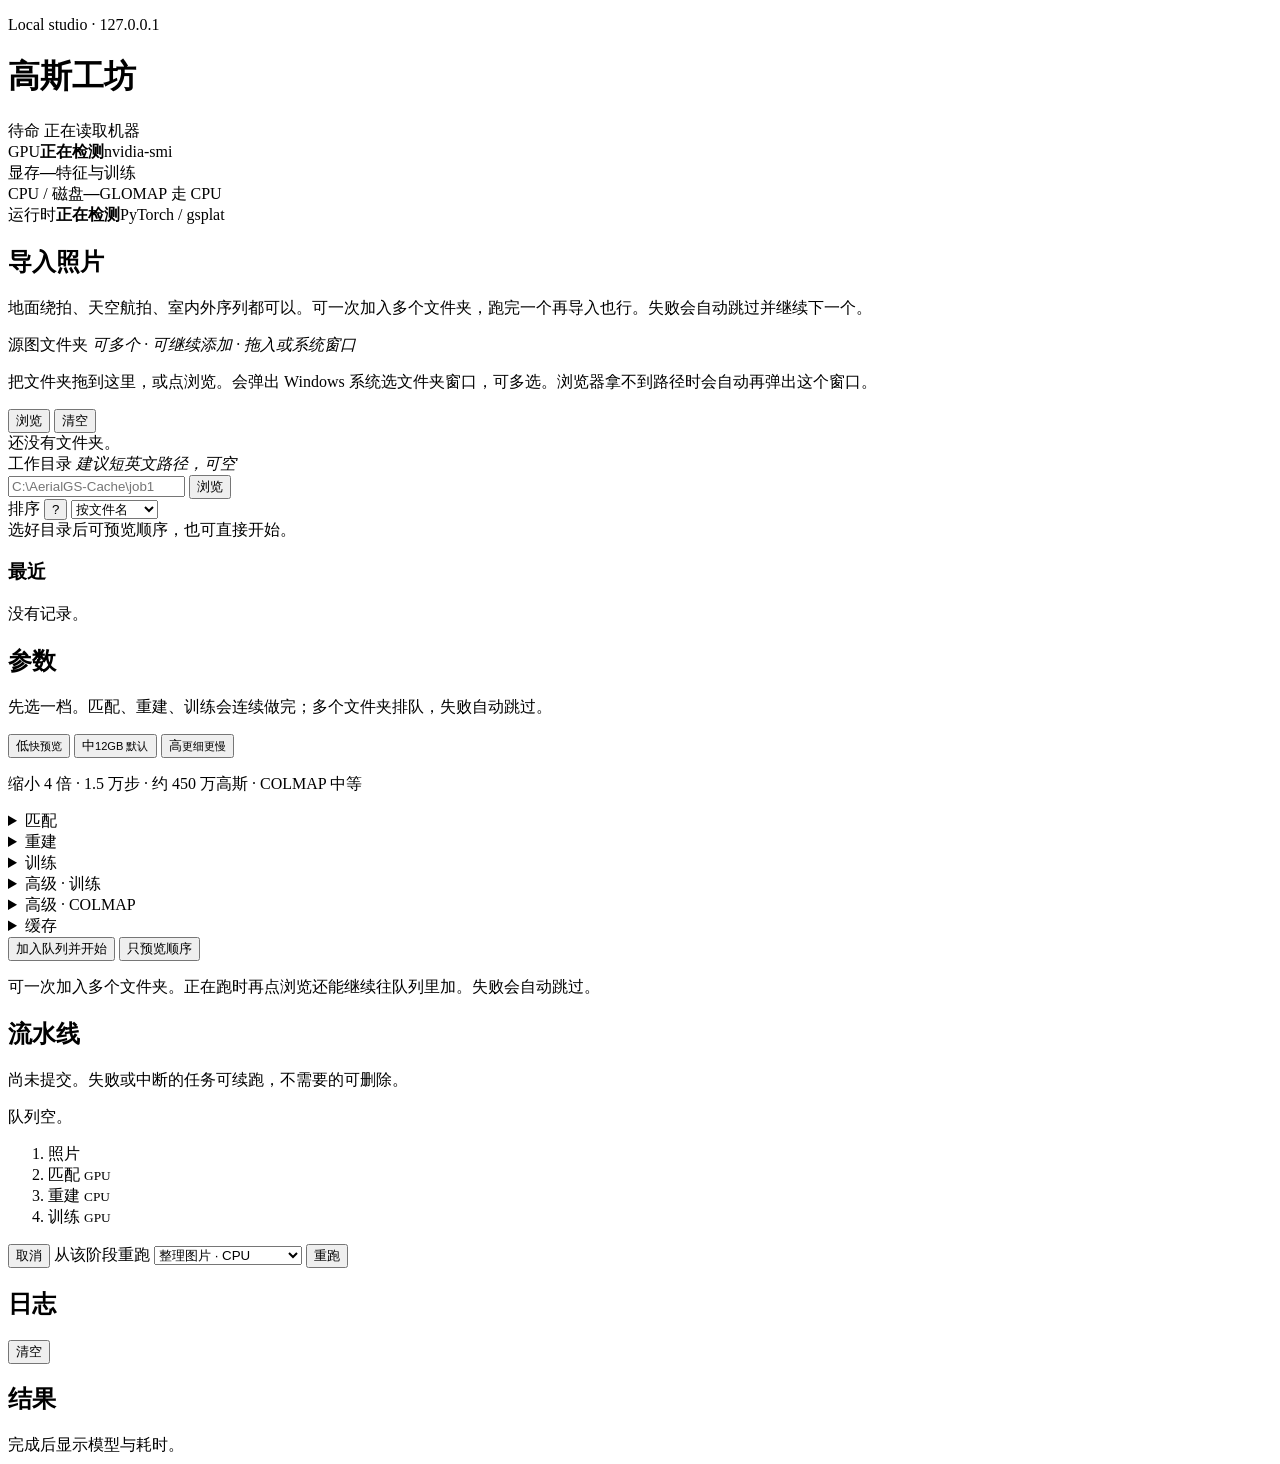
==== web/index.html @ 587d4405 "Publish AerialGS as MIT source with runtime downloads, queue resume/delete, and native folder pickin" ====
<!DOCTYPE html>
<html lang="zh-CN">
<head>
  <meta charset="UTF-8" />
  <meta name="viewport" content="width=device-width, initial-scale=1" />
  <title>高斯工坊</title>
  <link rel="stylesheet" href="/styles.css?v=15" />
</head>
<body>
  <header class="mast">
    <div>
      <p class="kicker">Local studio · 127.0.0.1</p>
      <h1>高斯工坊</h1>
    </div>
    <div class="mast-meta">
      <span id="job-chip">待命</span>
      <span id="hw-badge">正在读取机器</span>
    </div>
  </header>

  <main class="page">
    <section class="specs" id="metrics">
      <div class="spec"><span class="k">GPU</span><strong class="v">正在检测</strong><span class="s">nvidia-smi</span></div>
      <div class="spec"><span class="k">显存</span><strong class="v">—</strong><span class="s">特征与训练</span></div>
      <div class="spec"><span class="k">CPU / 磁盘</span><strong class="v">—</strong><span class="s">GLOMAP 走 CPU</span></div>
      <div class="spec"><span class="k">运行时</span><strong class="v">正在检测</strong><span class="s">PyTorch / gsplat</span></div>
    </section>
    <section class="notices" id="alerts"></section>

    <div class="sheet">
      <section>
        <header class="sec">
          <h2>导入照片</h2>
          <p>地面绕拍、天空航拍、室内外序列都可以。可一次加入多个文件夹，跑完一个再导入也行。失败会自动跳过并继续下一个。</p>
        </header>
        <div class="field">
          <span class="field-title">源图文件夹 <em>可多个 · 可继续添加 · 拖入或系统窗口</em></span>
          <div id="source-drop" class="dropzone">
            <p>把文件夹拖到这里，或点浏览。会弹出 Windows 系统选文件夹窗口，可多选。浏览器拿不到路径时会自动再弹出这个窗口。</p>
            <div class="path-row">
              <button type="button" id="btn-browse-source" class="ghost">浏览</button>
              <button type="button" id="btn-clear-sources" class="ghost">清空</button>
            </div>
            <div id="source-chips" class="chips empty">还没有文件夹。</div>
          </div>
        </div>
        <label>工作目录 <em>建议短英文路径，可空</em>
          <div class="path-row">
            <input id="work" placeholder="C:\AerialGS-Cache\job1" />
            <button type="button" id="btn-browse-work" class="ghost">浏览</button>
          </div>
        </label>
        <label>排序 <button type="button" class="help" data-tip="按文件名：img2 会排在 img10 前。按拍摄时间：文件名乱、但相机写了时间时用。">?</button>
          <select id="sort">
            <option value="filename" selected>按文件名</option>
            <option value="exif_time">按拍摄时间</option>
          </select>
        </label>
        <div id="preview" class="well empty">选好目录后可预览顺序，也可直接开始。</div>
        <h3>最近</h3>
        <div id="project-list" class="well empty">没有记录。</div>
      </section>

      <section>
        <header class="sec">
          <h2>参数</h2>
          <p>先选一档。匹配、重建、训练会连续做完；多个文件夹排队，失败自动跳过。</p>
        </header>

        <input type="hidden" id="preset" value="balanced" />
        <div class="preset-bar" role="radiogroup" aria-label="质量预设">
          <button type="button" class="preset-btn" data-preset="fast">低<small>快预览</small></button>
          <button type="button" class="preset-btn on" data-preset="balanced">中<small>12GB 默认</small></button>
          <button type="button" class="preset-btn" data-preset="quality">高<small>更细更慢</small></button>
        </div>
        <p id="preset-lead" class="preset-lead">缩小 4 倍 · 1.5 万步 · 约 450 万高斯 · COLMAP 中等</p>

        <details class="fold">
          <summary>匹配</summary>
          <label>模式 <button type="button" class="help" data-tip="自动：图少穷举、图多改顺序。顺序：只跟相邻几张比，连续拍摄最快。穷举：每张都和其他所有图配对，最稳也最慢。">?</button>
            <select id="match">
              <option value="auto" selected>自动 · 小图集穷举，大图集顺序</option>
              <option value="sequential">顺序匹配 · 连续拍摄</option>
              <option value="exhaustive">穷举匹配 · 更稳更慢</option>
            </select>
          </label>
          <div class="row compact">
            <label>跟前后几张比 <button type="button" class="help" data-tip="只在顺序匹配时有用。10 表示每张图跟前面 10 张、后面 10 张对一下，不只跟下一张。越大越稳，也越慢。">?</button>
              <input id="overlap" type="number" value="10" min="1" />
            </label>
            <label class="check"><input id="quad" type="checkbox" checked /> 再跟远一点的比 <button type="button" class="help" data-tip="旁边对完，再抽几张隔得更远的对一下。走着走着位置会慢慢偏，对远一点能把偏掉的拉回来。">?</button></label>
            <label class="check"><input id="loop" type="checkbox" checked /> 第一张和最后几张再比对 <button type="button" class="help" data-tip="绕着拍了一圈、飞完又回到起点时打开；直线走过就不必开。">?</button></label>
          </div>
        </details>

        <details class="fold">
          <summary>重建</summary>
          <label>相机模型 <button type="button" class="help" data-tip="SIMPLE_RADIAL：普通镜头首选。OPENCV：广角、画面边缘明显弯曲。PINHOLE：照片已经去过畸变。SIMPLE_PINHOLE：最简针孔，畸变可忽略时用。">?</button>
            <select id="camera">
              <option value="SIMPLE_RADIAL" selected>SIMPLE_RADIAL · 普通镜头首选</option>
              <option value="OPENCV">OPENCV · 广角 / 畸变大</option>
              <option value="PINHOLE">PINHOLE · 已去畸变</option>
              <option value="SIMPLE_PINHOLE">SIMPLE_PINHOLE · 最简针孔</option>
            </select>
          </label>
          <label>后端 <button type="button" class="help" data-tip="默认用 COLMAP 4.2 内置 GLOMAP，大序列通常比逐步重建快。独立 GLOMAP 1.2 是同类算法的另一个可执行文件，前者跑不通时再试。">?</button>
            <select id="mapper">
              <option value="colmap_global" selected>COLMAP 4.2 global_mapper · 默认</option>
              <option value="glomap">独立 GLOMAP 1.2</option>
            </select>
          </label>
          <label>最大特征数 <button type="button" class="help" data-tip="每张图最多提多少个特征点。越大越稳、越慢。航拍/地面一般 2048–8192。会被上面的低中高带动。">?</button>
            <input id="features" type="number" value="4096" />
          </label>
          <label class="check"><input id="single-cam" type="checkbox" checked /> 当成同一台相机 <button type="button" class="help" data-tip="默认开着：这批图是同一台无人机或同一部手机拍的，焦距按一套参数估。混了不同镜头或焦段再关。">?</button></label>
          <label class="check"><input id="fallback" type="checkbox" checked /> 全局重建失败时改用逐步重建 <button type="button" class="help" data-tip="全局法失败后，再走更慢的增量重建，尽量把这批图救回来。">?</button></label>
        </details>

        <details class="fold">
          <summary>训练</summary>
          <div class="row compact">
            <label>缩小倍数 <button type="button" class="help" data-tip="分辨率缩小倍数。4 表示用 1/4 边长训练，越省显存。低档 8，中档 4，高档 2。">?</button>
              <input id="factor" type="number" value="4" min="1" />
            </label>
            <label>步数 <button type="button" class="help" data-tip="训练迭代次数。越多通常越细，也越久。低 7 千，中 1.5 万，高 3 万。">?</button>
              <input id="steps" type="number" value="15000" min="100" />
            </label>
            <label>策略 <button type="button" class="help" data-tip="Default：按梯度克隆、分裂高斯，大多数场景用这个。MCMC：随机搬迁加点，复杂或很空的场景有时更匀，通常更吃显存。">?</button>
              <select id="strategy">
                <option value="default" selected>Default · 标准加密</option>
                <option value="mcmc">MCMC · 随机搬迁加点</option>
              </select>
            </label>
          </div>
          <label class="check"><input id="do-train" type="checkbox" checked /> 重建后训练 gsplat <button type="button" class="help" data-tip="关掉则只做位姿和点云，不生成高斯。">?</button></label>
        </details>

        <details class="fold">
          <summary>高级 · 训练</summary>
          <div class="row compact">
            <label>最大高斯数 <button type="button" class="help" data-tip="场景里最多保留多少个点。0 表示不限制。低约 180 万，中 450 万，高 840 万。">?</button>
              <input id="max-splats" type="number" value="4500000" min="0" />
            </label>
            <label>梯度阈值 <button type="button" class="help" data-tip="加点的敏感度。越大加点越少、越省显存。">?</button>
              <input id="grow-grad" type="number" value="0.0002" min="0" step="0.0001" />
            </label>
            <label>球谐阶数 <button type="button" class="help" data-tip="越高，高光和视角变化越细，也越吃显存。低档 0 仅颜色，中档 1，高档 3。">?</button>
              <select id="sh-degree">
                <option value="0">0 · 仅颜色</option>
                <option value="1" selected>1</option>
                <option value="2">2</option>
                <option value="3">3</option>
              </select>
            </label>
          </div>
          <div class="row compact">
            <label class="check"><input id="coarse-fine" type="checkbox" checked /> 由粗到细 <button type="button" class="help" data-tip="训练前期只用低阶颜色，后期再加细节，通常更稳。">?</button></label>
            <label>透明度重置间隔 <button type="button" class="help" data-tip="每隔这么多步把过不透明的点打回去。0 表示不重置。低/中档关闭，高档 3000。">?</button>
              <input id="opacity-reset" type="number" value="0" min="0" />
            </label>
          </div>
        </details>

        <details class="fold">
          <summary>高级 · COLMAP</summary>
          <label>特征质量 <button type="button" class="help" data-tip="同时改特征数、最长边、最大匹配数。一般跟上面的低中高走；要微调再选自定义。">?</button>
            <select id="sfm-quality">
              <option value="low" data-features="2048" data-size="1000" data-matches="8192">低 · 更快更省</option>
              <option value="medium" selected data-features="4096" data-size="1600" data-matches="16384">中 · 常用</option>
              <option value="high" data-features="8192" data-size="3200" data-matches="32768">高 · 更稳更慢</option>
              <option value="custom">自定义</option>
            </select>
          </label>
          <div class="row compact">
            <label>线程数 <button type="button" class="help" data-tip="0 表示按 CPU 自动。只影响匹配/重建，不改你的源图。">?</button>
              <input id="num-threads" type="number" value="0" min="0" />
            </label>
            <label>最长边像素 <button type="button" class="help" data-tip="提特征前把图缩到这个最长边。0 表示不缩放。不改源图。">?</button>
              <input id="max-image-size" type="number" value="1600" min="0" />
            </label>
            <label>最大匹配数 <button type="button" class="help" data-tip="每对图像最多保留多少条匹配。越大越稳越慢。">?</button>
              <input id="max-matches" type="number" value="16384" min="0" />
            </label>
          </div>
          <label class="check"><input id="undistort" type="checkbox" checked /> 重建后去畸变 <button type="button" class="help" data-tip="训练前建议开着。关掉则用未去畸变的图训练。">?</button></label>
        </details>

        <details class="fold">
          <summary>缓存</summary>
          <label class="check"><input id="clear-cache" type="checkbox" checked /> 跑完清掉中间缓存 <button type="button" class="help" data-tip="匹配库、重建和训练中间文件会删掉，PLY 结果留下来，避免磁盘被撑满。关掉则全部保留，方便从某阶段重跑。">?</button></label>
        </details>

        <div class="runbar">
          <button id="btn-run" class="primary">加入队列并开始</button>
          <button type="button" id="btn-create" class="ghost">只预览顺序</button>
          <p id="run-hint" class="hint">可一次加入多个文件夹。正在跑时再点浏览还能继续往队列里加。失败会自动跳过。</p>
        </div>
      </section>
    </div>

    <section class="band">
      <header class="sec">
        <h2>流水线</h2>
        <p id="queue">尚未提交。失败或中断的任务可续跑，不需要的可删除。</p>
        <div id="job-queue" class="queue-list empty">队列空。</div>
      </header>
      <ol class="flow" id="flow">
        <li data-flow="import">照片</li>
        <li data-flow="match">匹配 <small>GPU</small></li>
        <li data-flow="recon">重建 <small>CPU</small></li>
        <li data-flow="train">训练 <small>GPU</small></li>
      </ol>
      <div id="progress" class="progress"><i id="progress-bar"></i></div>
      <div id="stages" class="stages"></div>
      <div class="row actions">
        <button id="btn-cancel" class="ghost">取消</button>
        <label class="inline">从该阶段重跑
          <select id="rerun-stage">
            <option value="prepare_images">整理图片 · CPU</option>
            <option value="feature_extract">特征提取 · GPU</option>
            <option value="feature_match">特征匹配 · GPU</option>
            <option value="view_graph_calibrator">视图图标定 · CPU</option>
            <option value="global_mapper">全局重建 · CPU</option>
            <option value="glomap_mapper">独立 GLOMAP · CPU</option>
            <option value="validate_model">模型检查 · CPU</option>
            <option value="undistort_scene">去畸变 · CPU</option>
            <option value="export_scene">导出场景 · CPU</option>
            <option value="train_gsplat">gsplat 训练 · GPU</option>
          </select>
        </label>
        <button id="btn-rerun" class="ghost">重跑</button>
      </div>
    </section>

    <div class="sheet lower">
      <section>
        <header class="sec rowish">
          <h2>日志</h2>
          <button type="button" id="btn-clear-log" class="ghost">清空</button>
        </header>
        <div id="logs" class="log"></div>
      </section>
      <section>
        <header class="sec">
          <h2>结果</h2>
        </header>
        <div id="results" class="well empty">完成后显示模型与耗时。</div>
        <a id="viewer-link" class="text-link" href="#" hidden target="_blank">打开预览</a>
      </section>
    </div>
  </main>

  <div id="toast" class="toast" hidden></div>
  <div id="picker" class="modal" hidden>
    <div class="dialog">
      <header class="sec rowish">
        <h2>选择文件夹</h2>
        <button type="button" id="picker-close" class="ghost">关闭</button>
      </header>
      <div class="drive-row" id="drives"></div>
      <div class="path-row">
        <input id="picker-path" />
        <button type="button" id="picker-up" class="ghost">上级</button>
        <button type="button" id="picker-go" class="ghost">打开</button>
      </div>
      <div id="picker-list" class="picker-list"></div>
      <div class="row">
        <button type="button" id="picker-choose" class="primary">使用此目录</button>
      </div>
    </div>
  </div>
  <div id="runtime-setup" class="modal" hidden>
    <div class="dialog runtime-dialog">
      <header class="sec">
        <h2>准备运行时</h2>
        <p id="runtime-lead">首次启动会自动下载 COLMAP、PyTorch CUDA 和 gsplat。这些二进制不进开源仓库。</p>
      </header>
      <div class="progress"><i id="runtime-bar"></i></div>
      <p id="runtime-msg" class="hint">正在检查…</p>
      <div id="runtime-items" class="rt-list"></div>
      <div id="runtime-manual" class="rt-manual" hidden>
        <h3>自动下载失败 · 请手动下载</h3>
        <p class="hint">用浏览器打开下面的地址，下到任意文件夹后点「选择已下载的文件」。校验通过会继续安装。</p>
        <div id="runtime-manual-list"></div>
        <div class="row">
          <button type="button" id="runtime-open-cache" class="ghost">打开缓存目录</button>
          <button type="button" id="runtime-retry" class="ghost">重新自动下载</button>
        </div>
      </div>
      <div class="row" id="runtime-actions">
        <button type="button" id="runtime-relaunch" class="primary" hidden>重启以启用 GPU</button>
        <button type="button" id="runtime-close" class="ghost" hidden>关闭</button>
      </div>
    </div>
  </div>
  <script src="/app.js?v=15"></script>
</body>
</html>
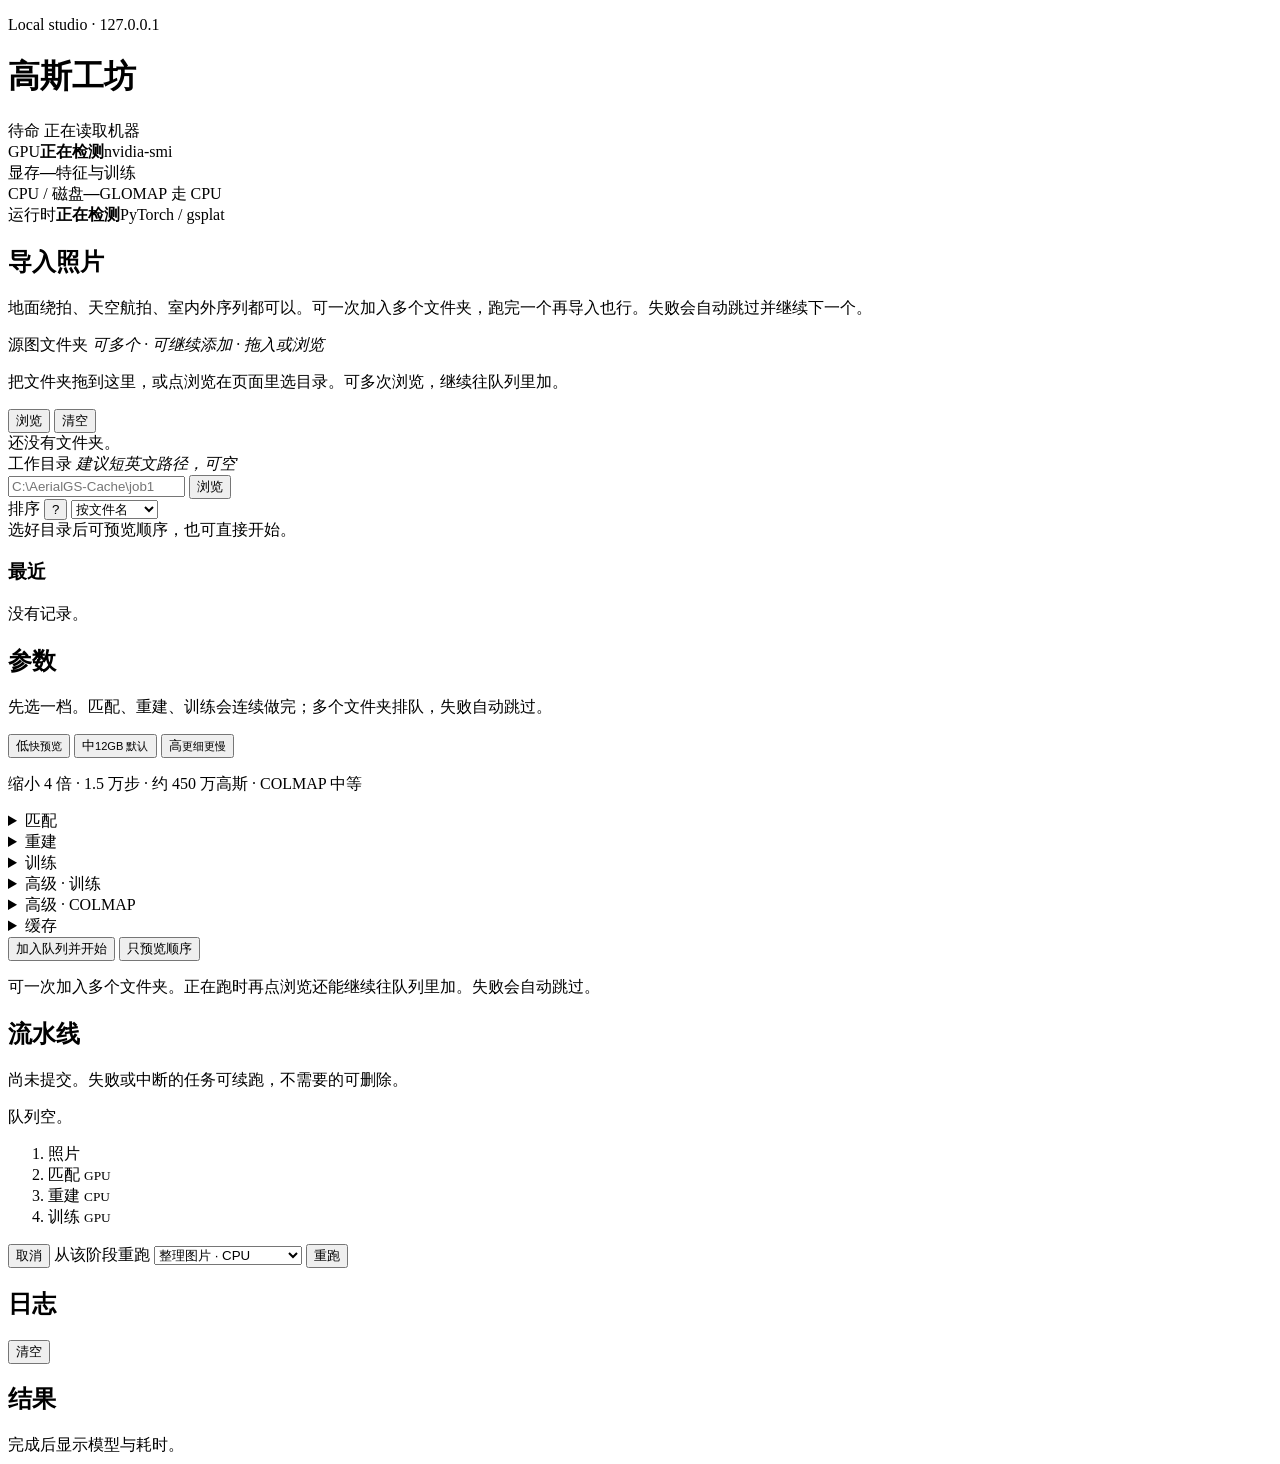
==== commit d04b2c0f: "Restore the in-app folder picker and wipe project work cache on delete. Co-authored-by: Cursor <curs" ====
--- a/web/index.html
+++ b/web/index.html
@@ -4,7 +4,7 @@
   <meta charset="UTF-8" />
   <meta name="viewport" content="width=device-width, initial-scale=1" />
   <title>高斯工坊</title>
-  <link rel="stylesheet" href="/styles.css?v=15" />
+  <link rel="stylesheet" href="/styles.css?v=17" />
 </head>
 <body>
   <header class="mast">
@@ -34,9 +34,9 @@
           <p>地面绕拍、天空航拍、室内外序列都可以。可一次加入多个文件夹，跑完一个再导入也行。失败会自动跳过并继续下一个。</p>
         </header>
         <div class="field">
-          <span class="field-title">源图文件夹 <em>可多个 · 可继续添加 · 拖入或系统窗口</em></span>
+          <span class="field-title">源图文件夹 <em>可多个 · 可继续添加 · 拖入或浏览</em></span>
           <div id="source-drop" class="dropzone">
-            <p>把文件夹拖到这里，或点浏览。会弹出 Windows 系统选文件夹窗口，可多选。浏览器拿不到路径时会自动再弹出这个窗口。</p>
+            <p>把文件夹拖到这里，或点浏览在页面里选目录。可多次浏览，继续往队列里加。</p>
             <div class="path-row">
               <button type="button" id="btn-browse-source" class="ghost">浏览</button>
               <button type="button" id="btn-clear-sources" class="ghost">清空</button>
@@ -293,6 +293,6 @@
       </div>
     </div>
   </div>
-  <script src="/app.js?v=15"></script>
+  <script src="/app.js?v=17"></script>
 </body>
 </html>
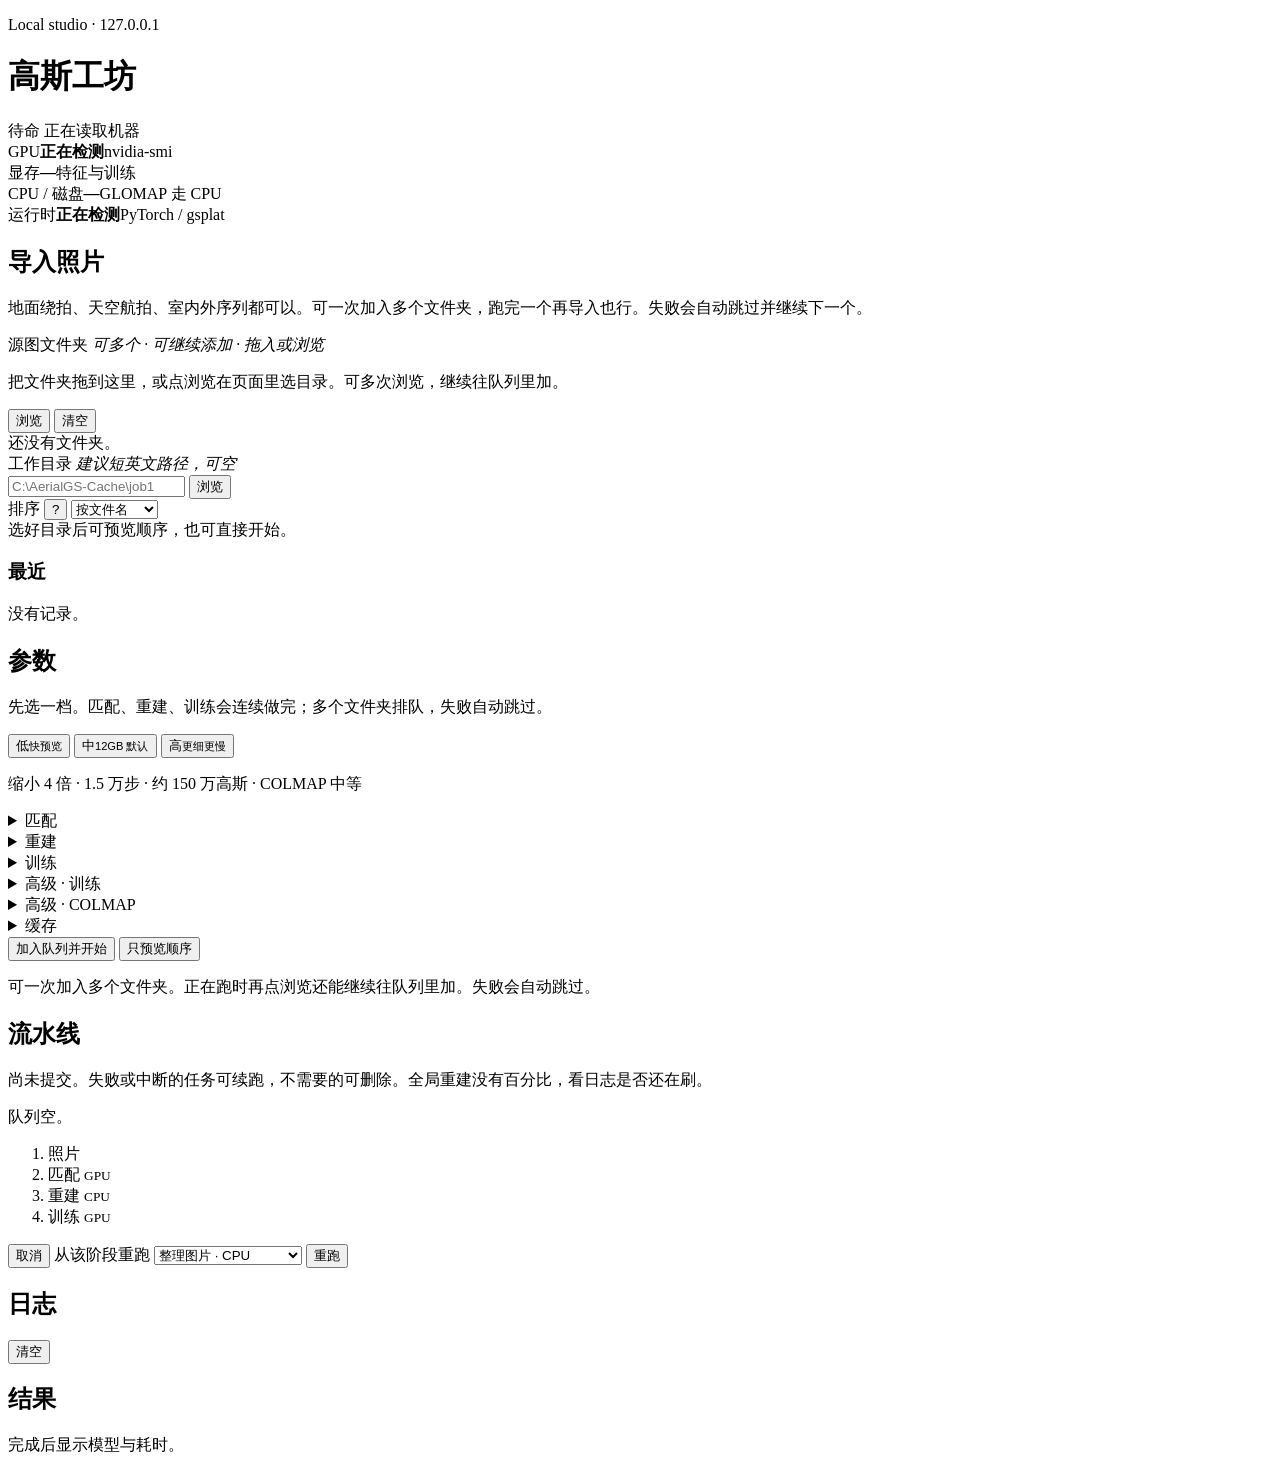
==== commit dc3dad57: "Lower splat caps, open the browser after health, and show mapper has no percent. Co-authored-by: Cur" ====
--- a/web/index.html
+++ b/web/index.html
@@ -4,7 +4,7 @@
   <meta charset="UTF-8" />
   <meta name="viewport" content="width=device-width, initial-scale=1" />
   <title>高斯工坊</title>
-  <link rel="stylesheet" href="/styles.css?v=17" />
+  <link rel="stylesheet" href="/styles.css?v=19" />
 </head>
 <body>
   <header class="mast">
@@ -73,7 +73,7 @@
           <button type="button" class="preset-btn on" data-preset="balanced">中<small>12GB 默认</small></button>
           <button type="button" class="preset-btn" data-preset="quality">高<small>更细更慢</small></button>
         </div>
-        <p id="preset-lead" class="preset-lead">缩小 4 倍 · 1.5 万步 · 约 450 万高斯 · COLMAP 中等</p>
+        <p id="preset-lead" class="preset-lead">缩小 4 倍 · 1.5 万步 · 约 150 万高斯 · COLMAP 中等</p>
 
         <details class="fold">
           <summary>匹配</summary>
@@ -138,8 +138,8 @@
         <details class="fold">
           <summary>高级 · 训练</summary>
           <div class="row compact">
-            <label>最大高斯数 <button type="button" class="help" data-tip="场景里最多保留多少个点。0 表示不限制。低约 180 万，中 450 万，高 840 万。">?</button>
-              <input id="max-splats" type="number" value="4500000" min="0" />
+            <label>最大高斯数 <button type="button" class="help" data-tip="场景里最多保留多少个点。0 表示不限制。低 50 万，中 150 万，高 300 万。">?</button>
+              <input id="max-splats" type="number" value="1500000" min="0" />
             </label>
             <label>梯度阈值 <button type="button" class="help" data-tip="加点的敏感度。越大加点越少、越省显存。">?</button>
               <input id="grow-grad" type="number" value="0.0002" min="0" step="0.0001" />
@@ -201,7 +201,7 @@
     <section class="band">
       <header class="sec">
         <h2>流水线</h2>
-        <p id="queue">尚未提交。失败或中断的任务可续跑，不需要的可删除。</p>
+        <p id="queue">尚未提交。失败或中断的任务可续跑，不需要的可删除。全局重建没有百分比，看日志是否还在刷。</p>
         <div id="job-queue" class="queue-list empty">队列空。</div>
       </header>
       <ol class="flow" id="flow">
@@ -293,6 +293,6 @@
       </div>
     </div>
   </div>
-  <script src="/app.js?v=17"></script>
+  <script src="/app.js?v=19"></script>
 </body>
 </html>
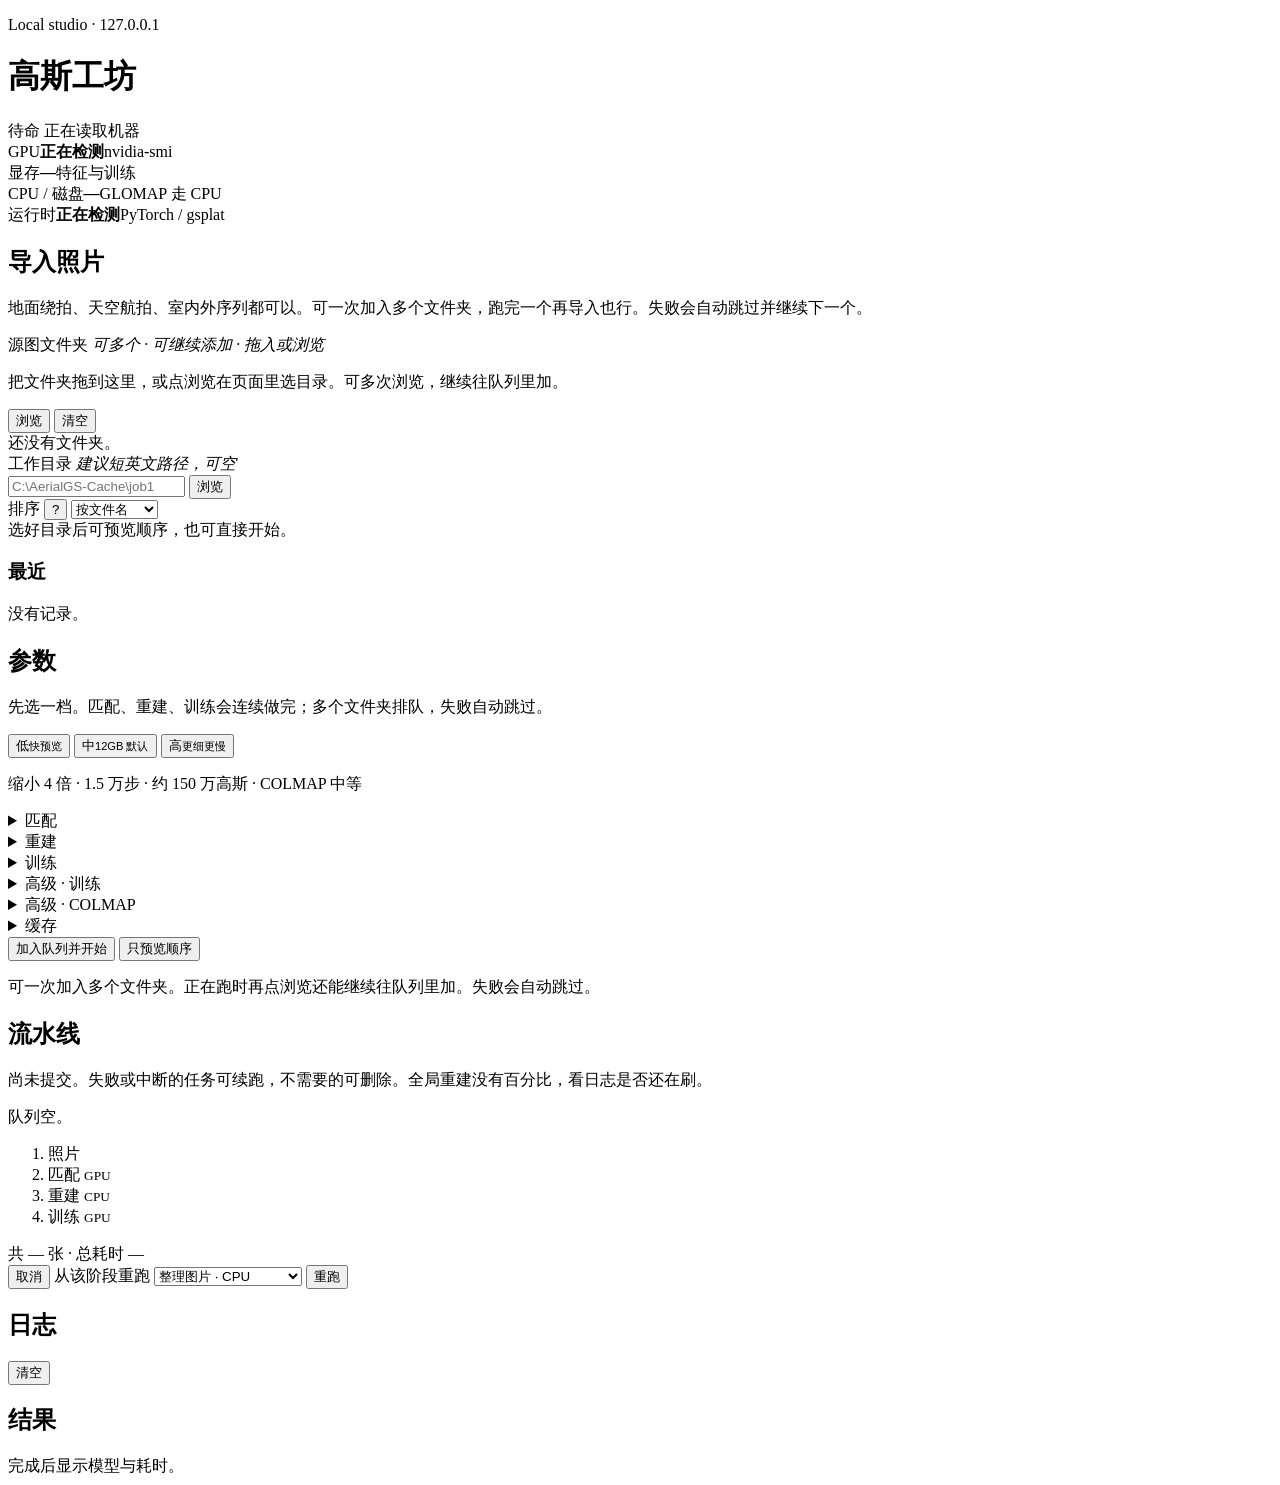
==== commit 87b11d3d: "Show per-stage elapsed time, total runtime, and image count on the pipeline. Co-authored-by: Cursor " ====
--- a/web/index.html
+++ b/web/index.html
@@ -4,7 +4,7 @@
   <meta charset="UTF-8" />
   <meta name="viewport" content="width=device-width, initial-scale=1" />
   <title>高斯工坊</title>
-  <link rel="stylesheet" href="/styles.css?v=19" />
+  <link rel="stylesheet" href="/styles.css?v=20" />
 </head>
 <body>
   <header class="mast">
@@ -211,6 +211,7 @@
         <li data-flow="train">训练 <small>GPU</small></li>
       </ol>
       <div id="progress" class="progress"><i id="progress-bar"></i></div>
+      <div id="pipeline-meta" class="pipeline-meta">共 — 张 · 总耗时 —</div>
       <div id="stages" class="stages"></div>
       <div class="row actions">
         <button id="btn-cancel" class="ghost">取消</button>
@@ -293,6 +294,6 @@
       </div>
     </div>
   </div>
-  <script src="/app.js?v=19"></script>
+  <script src="/app.js?v=20"></script>
 </body>
 </html>
